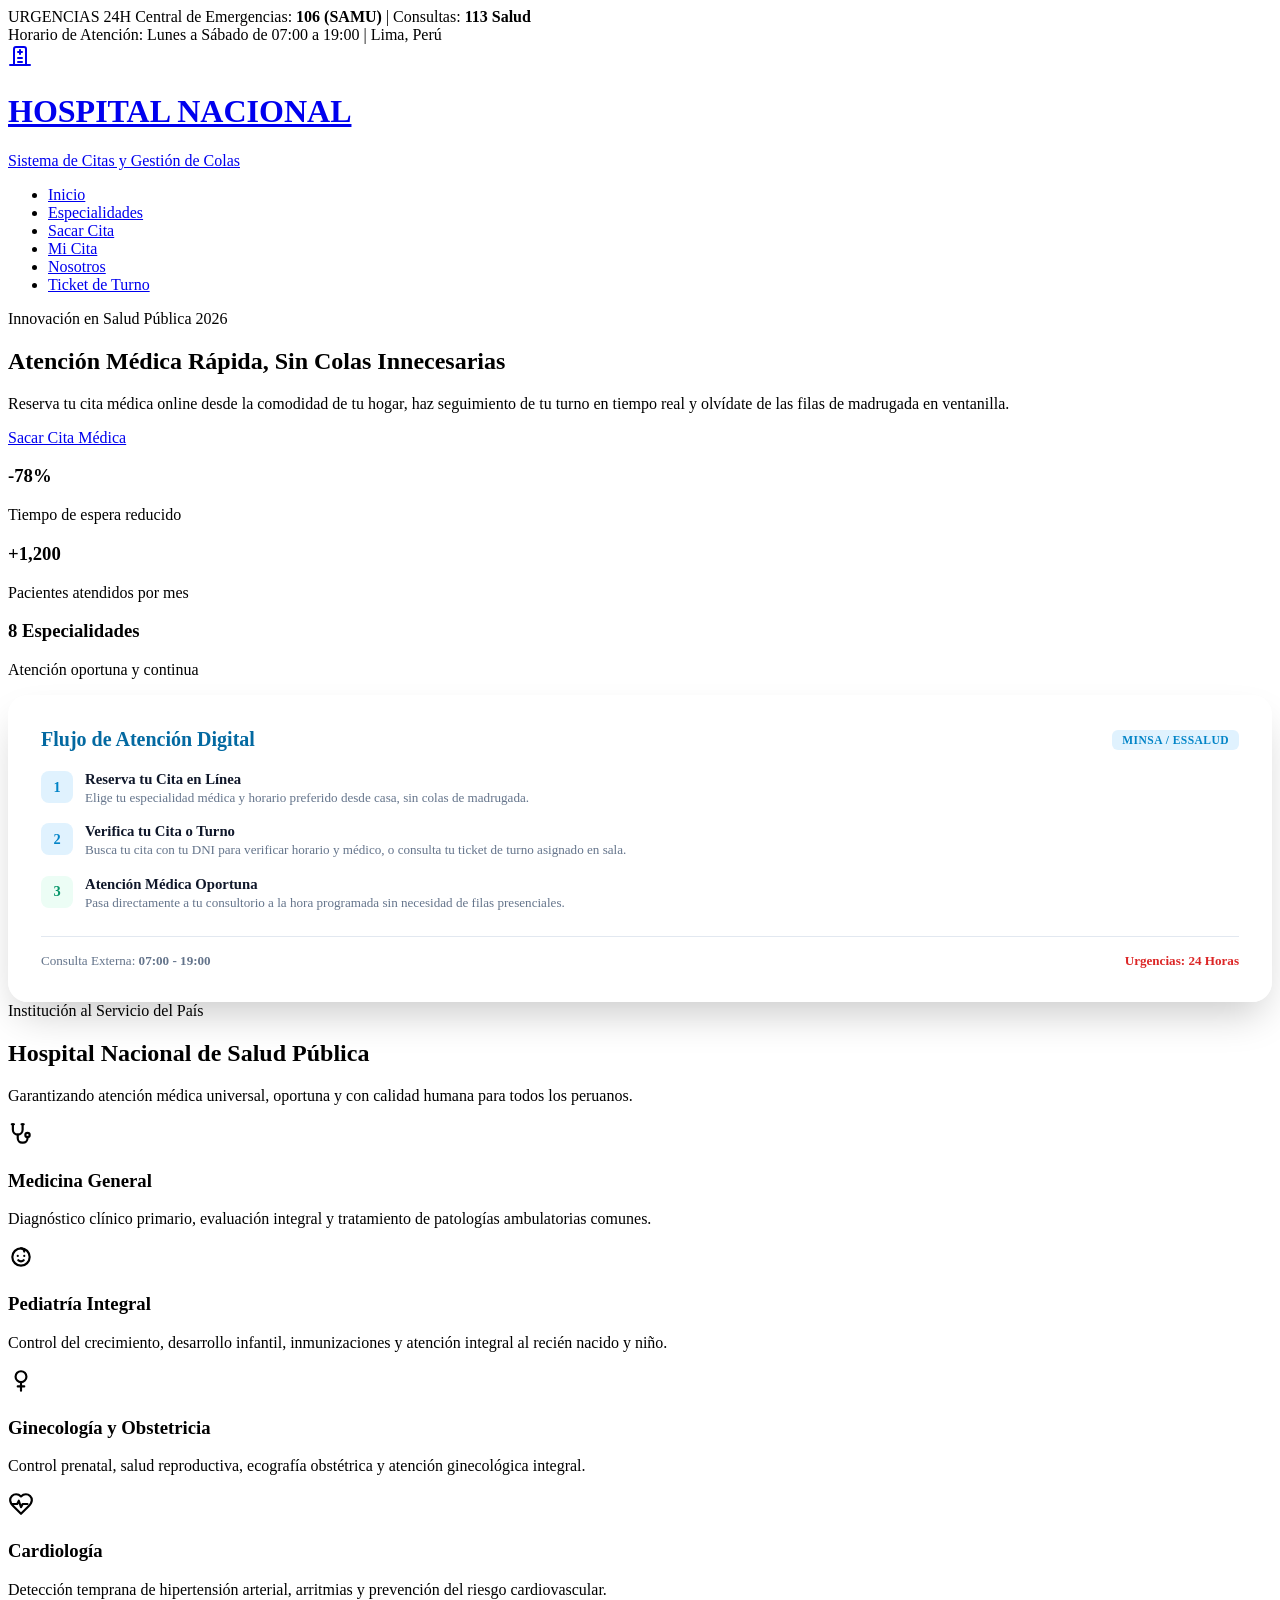
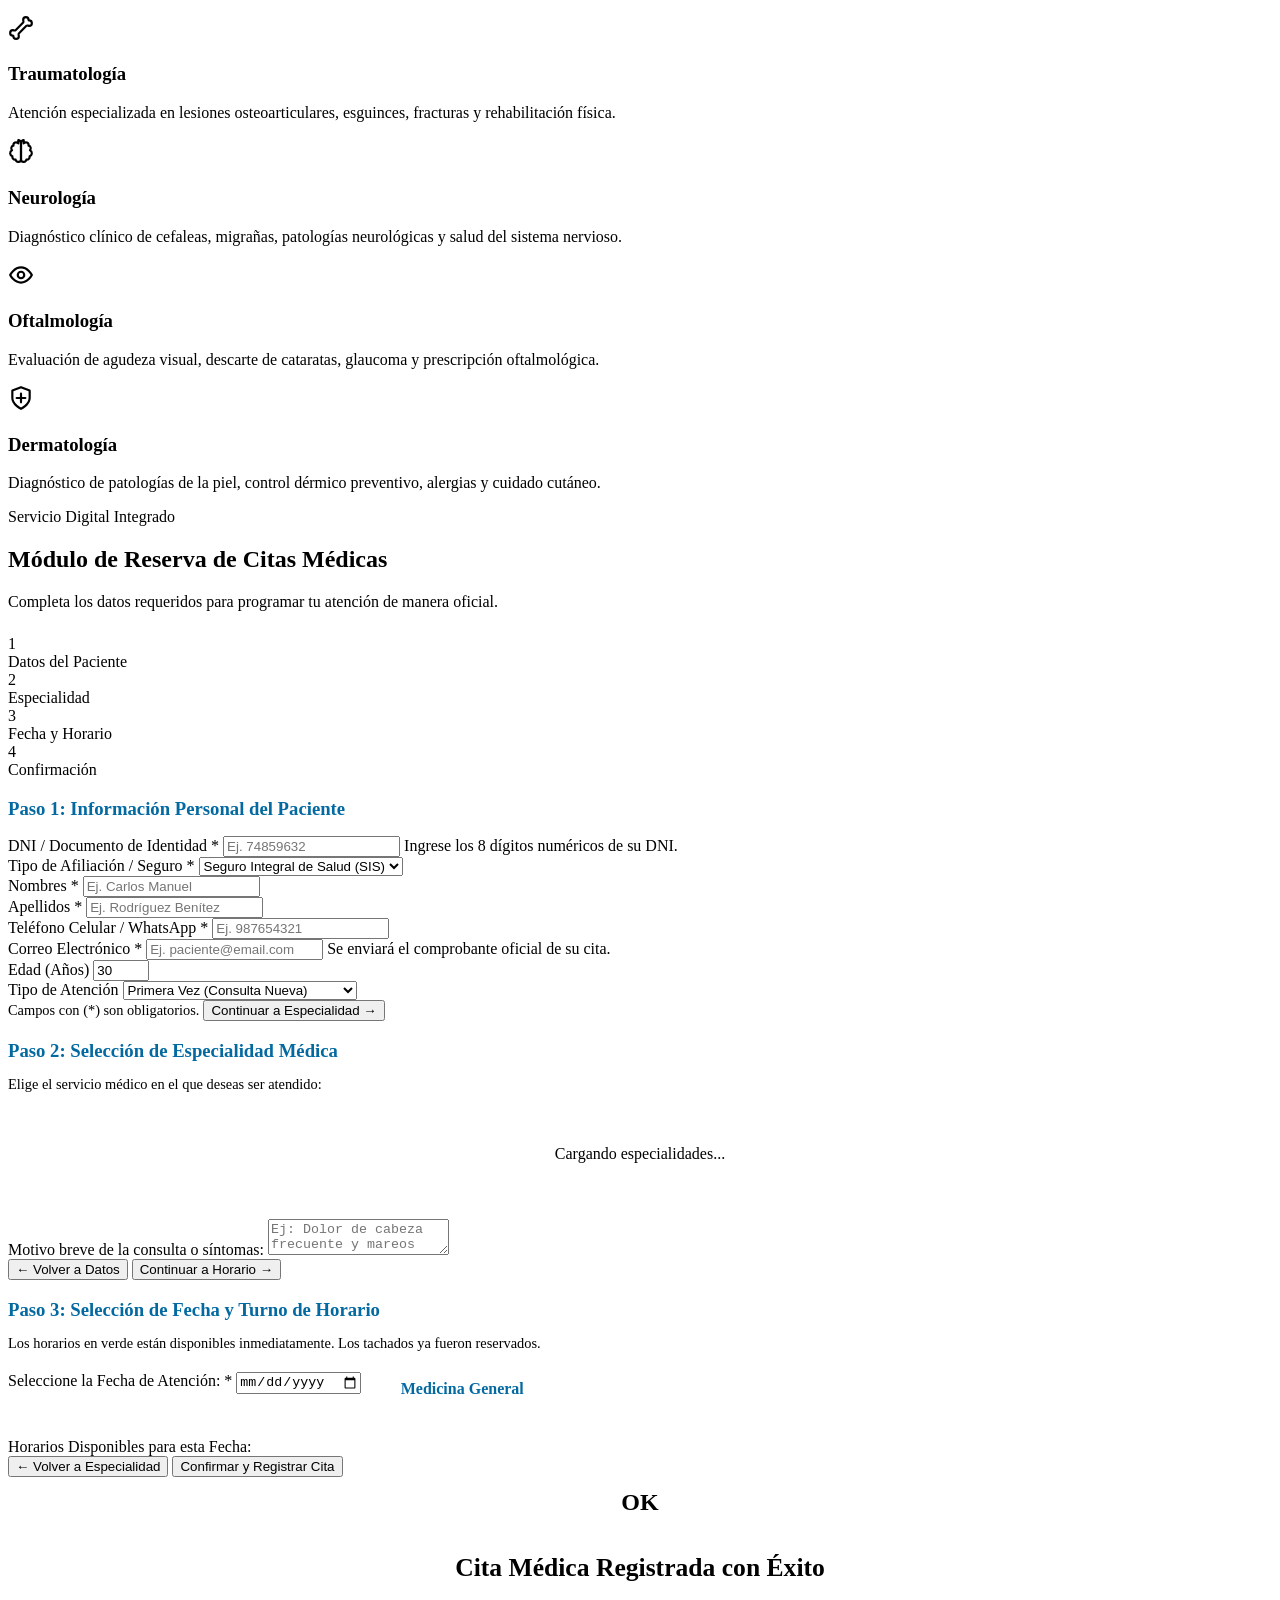
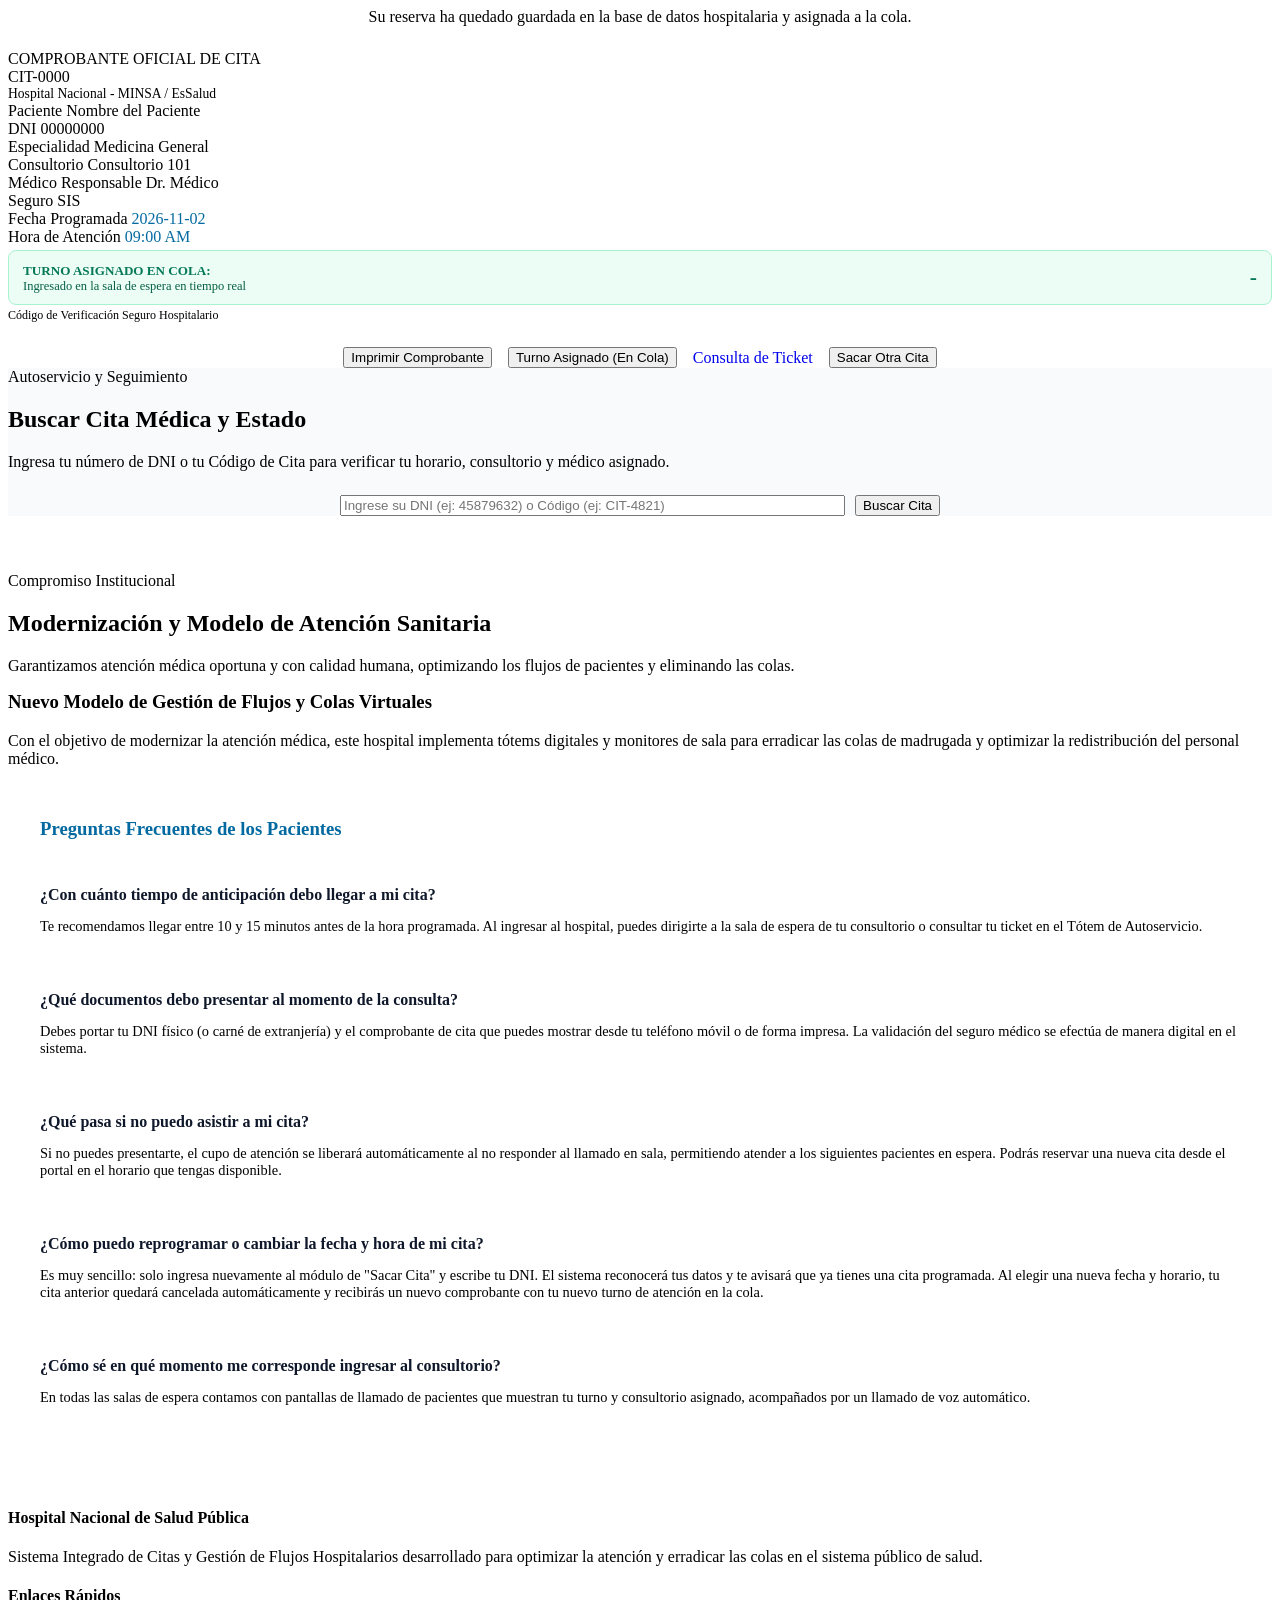
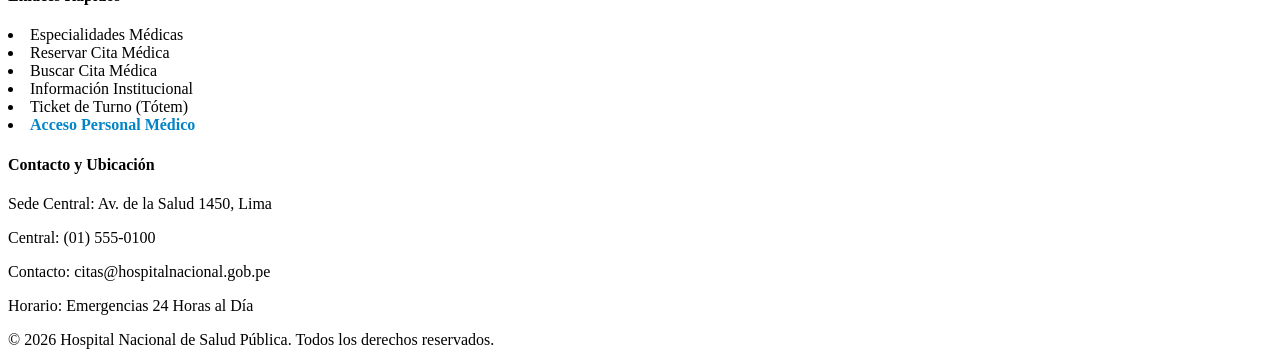
==== public/index.html @ 7a172f6b "Sistema Hospitalario - Version Oficial" ====
<!DOCTYPE html>
<html lang="es">
<head>
  <meta charset="UTF-8">
  <meta name="viewport" content="width=device-width, initial-scale=1.0">
  <title>Hospital Nacional de Salud Pública | Citas y Gestión de Colas</title>
  <link rel="stylesheet" href="/css/styles.css">
</head>
<body>

  <!-- Top Emergency / Notice Bar -->
  <div class="top-notice" id="inicio">
    <div>
      <span class="emergency-badge">URGENCIAS 24H</span> Central de Emergencias: <strong>106 (SAMU)</strong> | Consultas: <strong>113 Salud</strong>
    </div>
    <div>
      Horario de Atención: Lunes a Sábado de 07:00 a 19:00 | Lima, Perú
    </div>
  </div>

  <!-- Main Navigation -->
  <header class="navbar">
    <div class="nav-container">
      <a href="#inicio" class="brand">
        <div class="brand-icon">
          <svg width="24" height="24" viewBox="0 0 24 24" fill="none" stroke="currentColor" stroke-width="2" stroke-linecap="round" stroke-linejoin="round">
            <path d="M12 6v4"/>
            <path d="M14 8h-4"/>
            <path d="M18 21V5a2 2 0 0 0-2-2H8a2 2 0 0 0-2 2v16"/>
            <path d="M2 21h20"/>
            <path d="M10 14h4"/>
            <path d="M10 18h4"/>
          </svg>
        </div>
        <div class="brand-text">
          <h1>HOSPITAL NACIONAL</h1>
          <span>Sistema de Citas y Gestión de Colas</span>
        </div>
      </a>

      <ul class="nav-links">
        <li><a href="#inicio" class="active">Inicio</a></li>
        <li><a href="#especialidades">Especialidades</a></li>
        <li><a href="#sacar-cita">Sacar Cita</a></li>
        <li><a href="#consultar-cita">Mi Cita</a></li>
        <li><a href="#hospital-info">Nosotros</a></li>
        <li><a href="/totem">Ticket de Turno</a></li>
      </ul>
    </div>
  </header>

  <!-- Hero Section -->
  <section class="hero" id="hero">
    <div class="hero-content">
      <div>
        <span class="hero-badge">Innovación en Salud Pública 2026</span>
        <h2>Atención Médica Rápida, Sin Colas Innecesarias</h2>
        <p>
          Reserva tu cita médica online desde la comodidad de tu hogar, haz seguimiento de tu turno en tiempo real y olvídate de las filas de madrugada en ventanilla.
        </p>

        <div style="display: flex; gap: 1rem; flex-wrap: wrap;">
          <a href="#sacar-cita" class="btn btn-accent btn-lg">
            <span>Sacar Cita Médica</span>
          </a>
          <a href="#consultar-cita" class="btn btn-outline btn-lg" style="background: rgba(255,255,255,0.15); color: white; border-color: rgba(255,255,255,0.4);">
            <span>Buscar Mi Cita</span>
          </a>
        </div>

        <div class="hero-stats">
          <div class="hero-stat-item">
            <h3 id="stat-reduccion">-78%</h3>
            <p>Tiempo de espera reducido</p>
          </div>
          <div class="hero-stat-item">
            <h3 id="stat-atendidos">+1,200</h3>
            <p>Pacientes atendidos por mes</p>
          </div>
          <div class="hero-stat-item">
            <h3>8 Especialidades</h3>
            <p>Atención oportuna y continua</p>
          </div>
        </div>
      </div>

      <!-- Tarjeta Institucional de Flujo y Canales de Atención -->
      <div class="hero-card" style="background: rgba(255, 255, 255, 0.98); border-radius: 20px; padding: 2rem; box-shadow: 0 20px 40px -10px rgba(0, 0, 0, 0.22); border: 1px solid rgba(255, 255, 255, 0.7);">
        <div style="display: flex; align-items: center; justify-content: space-between; margin-bottom: 1.25rem;">
          <h3 style="margin: 0; font-size: 1.25rem; color: #0369a1; font-weight: 800;">Flujo de Atención Digital</h3>
          <span style="font-size: 0.72rem; font-weight: 800; color: #0284c7; background: #e0f2fe; padding: 4px 10px; border-radius: 6px; letter-spacing: 0.04em;">MINSA / ESSALUD</span>
        </div>

        <div style="display: flex; flex-direction: column; gap: 1rem;">
          <div style="display: flex; gap: 12px; align-items: flex-start;">
            <div style="width: 32px; height: 32px; border-radius: 8px; background: #e0f2fe; color: #0284c7; display: flex; align-items: center; justify-content: center; font-weight: 800; font-size: 0.9rem; flex-shrink: 0;">1</div>
            <div>
              <strong style="color: #0f172a; font-size: 0.92rem; display: block;">Reserva tu Cita en Línea</strong>
              <span style="color: #64748b; font-size: 0.82rem; line-height: 1.4;">Elige tu especialidad médica y horario preferido desde casa, sin colas de madrugada.</span>
            </div>
          </div>

          <div style="display: flex; gap: 12px; align-items: flex-start;">
            <div style="width: 32px; height: 32px; border-radius: 8px; background: #e0f2fe; color: #0284c7; display: flex; align-items: center; justify-content: center; font-weight: 800; font-size: 0.9rem; flex-shrink: 0;">2</div>
            <div>
              <strong style="color: #0f172a; font-size: 0.92rem; display: block;">Verifica tu Cita o Turno</strong>
              <span style="color: #64748b; font-size: 0.82rem; line-height: 1.4;">Busca tu cita con tu DNI para verificar horario y médico, o consulta tu ticket de turno asignado en sala.</span>
            </div>
          </div>

          <div style="display: flex; gap: 12px; align-items: flex-start;">
            <div style="width: 32px; height: 32px; border-radius: 8px; background: #ecfdf5; color: #059669; display: flex; align-items: center; justify-content: center; font-weight: 800; font-size: 0.9rem; flex-shrink: 0;">3</div>
            <div>
              <strong style="color: #0f172a; font-size: 0.92rem; display: block;">Atención Médica Oportuna</strong>
              <span style="color: #64748b; font-size: 0.82rem; line-height: 1.4;">Pasa directamente a tu consultorio a la hora programada sin necesidad de filas presenciales.</span>
            </div>
          </div>
        </div>

        <div style="margin-top: 1.5rem; padding-top: 1rem; border-top: 1px solid #e2e8f0; display: flex; justify-content: space-between; align-items: center; font-size: 0.82rem; color: #64748b;">
          <span>Consulta Externa: <strong>07:00 - 19:00</strong></span>
          <span style="color: #dc2626; font-weight: 700;">Urgencias: 24 Horas</span>
        </div>
      </div>
    </div>
  </section>

  <!-- Main Content Container -->
  <main class="container">

    <!-- SECCIÓN ESPECIALIDADES MÉDICAS -->
    <section class="hospital-services-section" id="especialidades">
      <div class="section-title">
        <span>Institución al Servicio del País</span>
        <h2>Hospital Nacional de Salud Pública</h2>
        <p>Garantizando atención médica universal, oportuna y con calidad humana para todos los peruanos.</p>
      </div>

      <div class="services-grid">
        <div class="service-card">
          <div class="service-icon" title="Medicina General">
            <svg width="26" height="26" viewBox="0 0 24 24" fill="none" stroke="currentColor" stroke-width="2" stroke-linecap="round" stroke-linejoin="round">
              <path d="M4.5 3v5a4.5 4.5 0 0 0 9 0V3"/>
              <path d="M9 12.5v3.5a4 4 0 0 0 4 4h1a4 4 0 0 0 4-4v-1.5"/>
              <circle cx="18" cy="13" r="2"/>
              <path d="M3.5 3h2M12.5 3h2"/>
            </svg>
          </div>
          <h3>Medicina General</h3>
          <p>Diagnóstico clínico primario, evaluación integral y tratamiento de patologías ambulatorias comunes.</p>
        </div>

        <div class="service-card">
          <div class="service-icon" title="Pediatría Integral">
            <svg width="26" height="26" viewBox="0 0 24 24" fill="none" stroke="currentColor" stroke-width="2" stroke-linecap="round" stroke-linejoin="round">
              <circle cx="12" cy="12" r="8"/>
              <path d="M9 11h.01M15 11h.01"/>
              <path d="M9.5 15a3.5 3.5 0 0 0 5 0"/>
              <path d="M12 4a3 3 0 0 1 3 3"/>
            </svg>
          </div>
          <h3>Pediatría Integral</h3>
          <p>Control del crecimiento, desarrollo infantil, inmunizaciones y atención integral al recién nacido y niño.</p>
        </div>

        <div class="service-card">
          <div class="service-icon" title="Ginecología y Obstetricia">
            <svg width="26" height="26" viewBox="0 0 24 24" fill="none" stroke="currentColor" stroke-width="2" stroke-linecap="round" stroke-linejoin="round">
              <circle cx="12" cy="8" r="5"/>
              <path d="M12 13v8"/>
              <path d="M9 17h6"/>
            </svg>
          </div>
          <h3>Ginecología y Obstetricia</h3>
          <p>Control prenatal, salud reproductiva, ecografía obstétrica y atención ginecológica integral.</p>
        </div>

        <div class="service-card">
          <div class="service-icon" title="Cardiología">
            <svg width="26" height="26" viewBox="0 0 24 24" fill="none" stroke="currentColor" stroke-width="2" stroke-linecap="round" stroke-linejoin="round">
              <path d="M19 14c1.5-1.5 3-3.2 3-5.5A5.5 5.5 0 0 0 16.5 3c-1.8 0-3 .5-4.5 2-1.5-1.5-2.7-2-4.5-2A5.5 5.5 0 0 0 2 8.5c0 2.3 1.5 4 3 5.5l7 7Z"/>
              <path d="M3.5 12h5l1.5-3 2 6 1.5-3h4.5"/>
            </svg>
          </div>
          <h3>Cardiología</h3>
          <p>Detección temprana de hipertensión arterial, arritmias y prevención del riesgo cardiovascular.</p>
        </div>

        <div class="service-card">
          <div class="service-icon" title="Traumatología">
            <svg width="26" height="26" viewBox="0 0 24 24" fill="none" stroke="currentColor" stroke-width="2" stroke-linecap="round" stroke-linejoin="round">
              <path d="M17 10c.7-.7 1.69 0 2.5 0a2.5 2.5 0 1 0 0-5 .5.5 0 0 1-.5-.5 2.5 2.5 0 1 0-5 0c0 .81.7 1.8 0 2.5l-7 7c-.7.7-1.69 0-2.5 0a2.5 2.5 0 1 0 0 5c.28 0 .5.22.5.5a2.5 2.5 0 1 0 5 0c0-.81-.7-1.8 0-2.5Z"/>
            </svg>
          </div>
          <h3>Traumatología</h3>
          <p>Atención especializada en lesiones osteoarticulares, esguinces, fracturas y rehabilitación física.</p>
        </div>

        <div class="service-card">
          <div class="service-icon" title="Neurología">
            <svg width="26" height="26" viewBox="0 0 24 24" fill="none" stroke="currentColor" stroke-width="2" stroke-linecap="round" stroke-linejoin="round">
              <path d="M9.5 2A2.5 2.5 0 0 1 12 4.5v15a2.5 2.5 0 0 1-4.96.44 2.5 2.5 0 0 1-2.96-3.08 3 3 0 0 1-.34-5.58 2.5 2.5 0 0 1 1.32-4.24 2.5 2.5 0 0 1 4.44-2.04Z"/>
              <path d="M14.5 2A2.5 2.5 0 0 0 12 4.5v15a2.5 2.5 0 0 0 4.96.44 2.5 2.5 0 0 0 2.96-3.08 3 3 0 0 0 .34-5.58 2.5 2.5 0 0 0-1.32-4.24 2.5 2.5 0 0 0-4.44-2.04Z"/>
            </svg>
          </div>
          <h3>Neurología</h3>
          <p>Diagnóstico clínico de cefaleas, migrañas, patologías neurológicas y salud del sistema nervioso.</p>
        </div>

        <div class="service-card">
          <div class="service-icon" title="Oftalmología">
            <svg width="26" height="26" viewBox="0 0 24 24" fill="none" stroke="currentColor" stroke-width="2" stroke-linecap="round" stroke-linejoin="round">
              <path d="M2 12s3.5-7 10-7 10 7 10 7-3.5 7-10 7-10-7-10-7Z"/>
              <circle cx="12" cy="12" r="3"/>
            </svg>
          </div>
          <h3>Oftalmología</h3>
          <p>Evaluación de agudeza visual, descarte de cataratas, glaucoma y prescripción oftalmológica.</p>
        </div>

        <div class="service-card">
          <div class="service-icon" title="Dermatología">
            <svg width="26" height="26" viewBox="0 0 24 24" fill="none" stroke="currentColor" stroke-width="2" stroke-linecap="round" stroke-linejoin="round">
              <path d="M12 22s8-4 8-10V5l-8-3-8 3v7c0 6 8 10 8 10z"/>
              <path d="M12 8v8"/>
              <path d="M8 12h8"/>
            </svg>
          </div>
          <h3>Dermatología</h3>
          <p>Diagnóstico de patologías de la piel, control dérmico preventivo, alergias y cuidado cutáneo.</p>
        </div>
      </div>
    </section>

    <!-- SECCIÓN SACAR CITA (RESERVA PASO A PASO) -->
    <section class="booking-section" id="sacar-cita">
      <div class="section-title" style="margin-bottom: 1.5rem;">
        <span>Servicio Digital Integrado</span>
        <h2>Módulo de Reserva de Citas Médicas</h2>
        <p>Completa los datos requeridos para programar tu atención de manera oficial.</p>
      </div>

      <!-- Step Indicators -->
      <div class="wizard-steps">
        <div class="step-indicator active" id="step-ind-1">
          <div class="step-circle">1</div>
          <span class="step-label">Datos del Paciente</span>
        </div>
        <div class="step-indicator" id="step-ind-2">
          <div class="step-circle">2</div>
          <span class="step-label">Especialidad</span>
        </div>
        <div class="step-indicator" id="step-ind-3">
          <div class="step-circle">3</div>
          <span class="step-label">Fecha y Horario</span>
        </div>
        <div class="step-indicator" id="step-ind-4">
          <div class="step-circle">4</div>
          <span class="step-label">Confirmación</span>
        </div>
      </div>

      <!-- Form Container -->
      <form id="booking-form" onsubmit="return false;">

        <!-- PASO 1: DATOS DEL PACIENTE -->
        <div class="wizard-pane active" id="pane-1">
          <h3 style="margin-bottom: 1rem; color: #0369a1;">Paso 1: Información Personal del Paciente</h3>
          
          <div id="paciente-dni-aviso" style="display: none; margin-bottom: 1.25rem;"></div>

          <div class="form-grid">
            <div class="form-group">
              <label for="paciente-dni">DNI / Documento de Identidad <span class="req">*</span></label>
              <input type="tel" id="paciente-dni" inputmode="numeric" pattern="[0-9]*" maxlength="8" placeholder="Ej. 74859632" required>
              <span class="help-text">Ingrese los 8 dígitos numéricos de su DNI.</span>
            </div>

            <div class="form-group">
              <label for="paciente-seguro">Tipo de Afiliación / Seguro <span class="req">*</span></label>
              <select id="paciente-seguro" required>
                <option value="SIS">Seguro Integral de Salud (SIS)</option>
                <option value="EsSalud">EsSalud (Asegurado Regular)</option>
                <option value="Particular">Particular / Sin Seguro</option>
                <option value="Otro">Convenio Institucional</option>
              </select>
            </div>

            <div class="form-group">
              <label for="paciente-nombres">Nombres <span class="req">*</span></label>
              <input type="text" id="paciente-nombres" placeholder="Ej. Carlos Manuel" required>
            </div>

            <div class="form-group">
              <label for="paciente-apellidos">Apellidos <span class="req">*</span></label>
              <input type="text" id="paciente-apellidos" placeholder="Ej. Rodríguez Benítez" required>
            </div>

            <div class="form-group">
              <label for="paciente-telefono">Teléfono Celular / WhatsApp <span class="req">*</span></label>
              <input type="tel" id="paciente-telefono" inputmode="numeric" pattern="[0-9]*" maxlength="9" placeholder="Ej. 987654321" required>
            </div>

            <div class="form-group">
              <label for="paciente-correo">Correo Electrónico <span class="req">*</span></label>
              <input type="email" id="paciente-correo" placeholder="Ej. paciente@email.com" required>
              <span class="help-text">Se enviará el comprobante oficial de su cita.</span>
            </div>

            <div class="form-group">
              <label for="paciente-edad">Edad (Años)</label>
              <input type="number" id="paciente-edad" min="0" max="110" placeholder="Ej. 34" value="30">
            </div>

            <div class="form-group">
              <label for="paciente-tipo-consulta">Tipo de Atención</label>
              <select id="paciente-tipo-consulta">
                <option value="Primera vez">Primera Vez (Consulta Nueva)</option>
                <option value="Control">Control Médico / Seguimiento</option>
                <option value="Lectura de resultados">Lectura de Exámenes o Laboratorio</option>
              </select>
            </div>
          </div>

          <div class="wizard-footer">
            <span style="color: var(--text-muted); font-size: 0.9rem;">Campos con (*) son obligatorios.</span>
            <button type="button" class="btn btn-primary" onclick="irPaso(2)">
              Continuar a Especialidad &rarr;
            </button>
          </div>
        </div>

        <!-- PASO 2: ESPECIALIDAD Y MOTIVO -->
        <div class="wizard-pane" id="pane-2">
          <h3 style="margin-bottom: 0.5rem; color: #0369a1;">Paso 2: Selección de Especialidad Médica</h3>
          <p style="color: var(--text-muted); font-size: 0.9rem; margin-bottom: 1.25rem;">
            Elige el servicio médico en el que deseas ser atendido:
          </p>

          <div class="specialty-cards" id="specialties-container">
            <!-- Cargado dinámicamente desde /api/especialidades -->
            <div style="text-align: center; padding: 2rem; color: var(--text-muted);">Cargando especialidades...</div>
          </div>

          <div class="form-group full-width" style="margin-top: 1.5rem;">
            <label for="paciente-motivo">Motivo breve de la consulta o síntomas:</label>
            <textarea id="paciente-motivo" rows="2" placeholder="Ej: Dolor de cabeza frecuente y mareos desde hace una semana..."></textarea>
          </div>

          <div class="wizard-footer">
            <button type="button" class="btn btn-outline" onclick="irPaso(1)">
              &larr; Volver a Datos
            </button>
            <button type="button" class="btn btn-primary" onclick="irPaso(3)">
              Continuar a Horario &rarr;
            </button>
          </div>
        </div>

        <!-- PASO 3: FECHA Y HORA -->
        <div class="wizard-pane" id="pane-3">
          <h3 style="margin-bottom: 0.5rem; color: #0369a1;">Paso 3: Selección de Fecha y Turno de Horario</h3>
          <p style="color: var(--text-muted); font-size: 0.9rem; margin-bottom: 1.25rem;">
            Los horarios en verde están disponibles inmediatamente. Los tachados ya fueron reservados.
          </p>

          <div style="display: flex; gap: 1.5rem; flex-wrap: wrap; margin-bottom: 1.5rem;">
            <div class="form-group" style="min-width: 250px;">
              <label for="cita-fecha">Seleccione la Fecha de Atención: <span class="req">*</span></label>
              <input type="date" id="cita-fecha" onchange="cargarHorariosDisponibles()">
            </div>
            <div style="display: flex; align-items: flex-end; padding-bottom: 8px;">
              <span id="label-especialidad-seleccionada" style="font-weight: 700; color: #0369a1; background: var(--primary-light); padding: 8px 16px; border-radius: 8px;">
                Medicina General
              </span>
            </div>
          </div>

          <label>Horarios Disponibles para esta Fecha:</label>
          <div class="slots-container" id="slots-container">
            <!-- Horarios dinámicos -->
          </div>

          <div class="wizard-footer">
            <button type="button" class="btn btn-outline" onclick="irPaso(2)">
              &larr; Volver a Especialidad
            </button>
            <button type="button" class="btn btn-accent btn-lg" id="btn-confirmar-cita" onclick="confirmarYGuardarCita()">
              Confirmar y Registrar Cita
            </button>
          </div>
        </div>

        <!-- PASO 4: CONFIRMACIÓN Y COMPROBANTE -->
        <div class="wizard-pane" id="pane-4">
          <div style="text-align: center; margin-bottom: 1.5rem;">
            <div style="width: 50px; height: 50px; border-radius: 50%; background: var(--accent-light); color: var(--accent); display: flex; align-items: center; justify-content: center; margin: 0 auto 10px auto; font-size: 1.5rem; font-weight: bold;">
              OK
            </div>
            <h3 style="color: var(--accent); font-size: 1.6rem;" id="res-titulo-confirmacion">Cita Médica Registrada con Éxito</h3>
            <p style="color: var(--text-muted);" id="res-subtitulo-confirmacion">Su reserva ha quedado guardada en la base de datos hospitalaria y asignada a la cola.</p>
            <div id="res-correo-banner" style="display: none; background: #f0fdf4; border: 1px solid #bbf7d0; color: #166534; padding: 8px 16px; border-radius: 8px; font-size: 0.88rem; margin: 10px auto 0 auto; max-width: 550px;"></div>
          </div>

          <div id="res-reprogramada-banner" style="display: none; background: #fffbeb; border: 1px solid #fcd34d; color: #92400e; padding: 12px 16px; border-radius: 10px; font-size: 0.9rem; margin: 0 auto 1.5rem auto; max-width: 600px; text-align: center;"></div>

          <!-- Comprobante / Ticket -->
          <div class="ticket-wrapper" id="ticket-confirmacion">
            <div class="ticket-header">
              <span class="ticket-badge">COMPROBANTE OFICIAL DE CITA</span>
              <div class="ticket-code" id="res-codigo-cita">CIT-0000</div>
              <div style="font-size: 0.85rem; color: var(--text-muted);">Hospital Nacional - MINSA / EsSalud</div>
            </div>

            <div class="ticket-body">
              <div class="ticket-item">
                <span class="lbl">Paciente</span>
                <span class="val" id="res-paciente">Nombre del Paciente</span>
              </div>
              <div class="ticket-item">
                <span class="lbl">DNI</span>
                <span class="val" id="res-dni">00000000</span>
              </div>
              <div class="ticket-item">
                <span class="lbl">Especialidad</span>
                <span class="val" id="res-especialidad">Medicina General</span>
              </div>
              <div class="ticket-item">
                <span class="lbl">Consultorio</span>
                <span class="val" id="res-consultorio">Consultorio 101</span>
              </div>
              <div class="ticket-item">
                <span class="lbl">Médico Responsable</span>
                <span class="val" id="res-medico">Dr. Médico</span>
              </div>
              <div class="ticket-item">
                <span class="lbl">Seguro</span>
                <span class="val" id="res-seguro">SIS</span>
              </div>
              <div class="ticket-item">
                <span class="lbl">Fecha Programada</span>
                <span class="val" id="res-fecha" style="color: #0369a1;">2026-11-02</span>
              </div>
              <div class="ticket-item">
                <span class="lbl">Hora de Atención</span>
                <span class="val" id="res-hora" style="color: #0369a1;">09:00 AM</span>
              </div>

              <div class="ticket-item" style="grid-column: span 2; background: #ecfdf5; border: 1px solid #a7f3d0; border-radius: 8px; padding: 10px 14px; display: flex; justify-content: space-between; align-items: center; margin-top: 4px;">
                <div>
                  <span class="lbl" style="color: #047857; font-weight: 700; font-size: 0.82rem; text-transform: uppercase;">Turno Asignado en Cola:</span>
                  <div style="font-size: 0.78rem; color: #065f46;">Ingresado en la sala de espera en tiempo real</div>
                </div>
                <span class="val" id="res-turno-asignado" style="color: #047857; font-weight: 900; font-size: 1.35rem;">-</span>
              </div>
            </div>

            <div class="ticket-barcode">
              <div class="barcode-lines"></div>
              <small style="color: var(--text-muted); font-size: 0.75rem;">Código de Verificación Seguro Hospitalario</small>
            </div>
          </div>

          <div style="display: flex; justify-content: center; gap: 1rem; flex-wrap: wrap; margin-top: 1.5rem;" class="no-print">
            <button type="button" class="btn btn-outline" onclick="window.print()">
              Imprimir Comprobante
            </button>
            <button type="button" class="btn btn-accent" id="btn-generar-turno-inmediato" onclick="hacerCheckInDesdeCita()">
              Turno Asignado (En Cola)
            </button>
            <a href="/totem" class="btn btn-outline" style="text-decoration: none; display: inline-flex; align-items: center;">
              Consulta de Ticket
            </a>
            <button type="button" class="btn btn-primary" onclick="reiniciarFormulario()">
              Sacar Otra Cita
            </button>
          </div>
        </div>

      </form>
    </section>

    <!-- SECCIÓN BUSCAR MI CITA / ESTADO DE ATENCIÓN -->
    <section class="booking-section" id="consultar-cita" style="background: #f8fafc;">
      <div class="section-title" style="margin-bottom: 1.5rem;">
        <span>Autoservicio y Seguimiento</span>
        <h2>Buscar Cita Médica y Estado</h2>
        <p>Ingresa tu número de DNI o tu Código de Cita para verificar tu horario, consultorio y médico asignado.</p>
      </div>

      <div style="max-width: 600px; margin: 0 auto; display: flex; gap: 10px;">
        <input type="text" id="input-buscar-cita" placeholder="Ingrese su DNI (ej: 45879632) o Código (ej: CIT-4821)" style="flex: 1;">
        <button class="btn btn-primary" onclick="buscarCitaPaciente()">Buscar Cita</button>
      </div>

      <div id="resultado-busqueda" style="margin-top: 2rem;"></div>
    </section>

    <!-- SECCIÓN NOSOTROS / INFORMACIÓN INSTITUCIONAL Y PREGUNTAS FRECUENTES -->
    <section id="hospital-info" style="margin: 3.5rem 0;">
      <div class="section-title">
        <span>Compromiso Institucional</span>
        <h2>Modernización y Modelo de Atención Sanitaria</h2>
        <p>Garantizamos atención médica oportuna y con calidad humana, optimizando los flujos de pacientes y eliminando las colas.</p>
      </div>

      <!-- Banner de Compromiso -->
      <div class="info-banner">
        <div>
          <h3 style="margin-top: 0;">Nuevo Modelo de Gestión de Flujos y Colas Virtuales</h3>
          <p style="margin-bottom: 0;">
            Con el objetivo de modernizar la atención médica, este hospital implementa tótems digitales y monitores de sala para erradicar las colas de madrugada y optimizar la redistribución del personal médico.
          </p>
        </div>
      </div>

      <!-- Preguntas Frecuentes -->
      <div style="background: white; border: 1px solid var(--border); border-radius: 16px; padding: 2rem;">
        <h3 style="margin-bottom: 1.5rem; color: #0369a1;">Preguntas Frecuentes de los Pacientes</h3>
        
        <div style="display: grid; gap: 1.25rem;">
          <div>
            <h4 style="font-size: 1rem; color: #0f172a; margin-bottom: 4px;">¿Con cuánto tiempo de anticipación debo llegar a mi cita?</h4>
            <p style="color: var(--text-muted); font-size: 0.9rem;">
              Te recomendamos llegar entre 10 y 15 minutos antes de la hora programada. Al ingresar al hospital, puedes dirigirte a la sala de espera de tu consultorio o consultar tu ticket en el Tótem de Autoservicio.
            </p>
          </div>

          <div>
            <h4 style="font-size: 1rem; color: #0f172a; margin-bottom: 4px;">¿Qué documentos debo presentar al momento de la consulta?</h4>
            <p style="color: var(--text-muted); font-size: 0.9rem;">
              Debes portar tu DNI físico (o carné de extranjería) y el comprobante de cita que puedes mostrar desde tu teléfono móvil o de forma impresa. La validación del seguro médico se efectúa de manera digital en el sistema.
            </p>
          </div>

          <div>
            <h4 style="font-size: 1rem; color: #0f172a; margin-bottom: 4px;">¿Qué pasa si no puedo asistir a mi cita?</h4>
            <p style="color: var(--text-muted); font-size: 0.9rem;">
              Si no puedes presentarte, el cupo de atención se liberará automáticamente al no responder al llamado en sala, permitiendo atender a los siguientes pacientes en espera. Podrás reservar una nueva cita desde el portal en el horario que tengas disponible.
            </p>
          </div>

          <div>
            <h4 style="font-size: 1rem; color: #0f172a; margin-bottom: 4px;">¿Cómo puedo reprogramar o cambiar la fecha y hora de mi cita?</h4>
            <p style="color: var(--text-muted); font-size: 0.9rem;">
              Es muy sencillo: solo ingresa nuevamente al módulo de "Sacar Cita" y escribe tu DNI. El sistema reconocerá tus datos y te avisará que ya tienes una cita programada. Al elegir una nueva fecha y horario, tu cita anterior quedará cancelada automáticamente y recibirás un nuevo comprobante con tu nuevo turno de atención en la cola.
            </p>
          </div>

          <div>
            <h4 style="font-size: 1rem; color: #0f172a; margin-bottom: 4px;">¿Cómo sé en qué momento me corresponde ingresar al consultorio?</h4>
            <p style="color: var(--text-muted); font-size: 0.9rem;">
              En todas las salas de espera contamos con pantallas de llamado de pacientes que muestran tu turno y consultorio asignado, acompañados por un llamado de voz automático.
            </p>
          </div>
        </div>
      </div>
    </section>

  </main>

  <!-- Footer -->
  <footer>
    <div class="footer-content">
      <div class="footer-col">
        <h4 style="display: flex; align-items: center; gap: 8px;">
          Hospital Nacional de Salud Pública
        </h4>
        <p>
          Sistema Integrado de Citas y Gestión de Flujos Hospitalarios desarrollado para optimizar la atención y erradicar las colas en el sistema público de salud.
        </p>
      </div>

      <div class="footer-col">
        <h4>Enlaces Rápidos</h4>
        <li><a href="#especialidades" style="color: inherit; text-decoration: none;">Especialidades Médicas</a></li>
        <li><a href="#sacar-cita" style="color: inherit; text-decoration: none;">Reservar Cita Médica</a></li>
        <li><a href="#consultar-cita" style="color: inherit; text-decoration: none;">Buscar Cita Médica</a></li>
        <li><a href="#hospital-info" style="color: inherit; text-decoration: none;">Información Institucional</a></li>
        <li><a href="/totem" style="color: inherit; text-decoration: none;">Ticket de Turno (Tótem)</a></li>
        <li><a href="/dashboard" style="color: #0284c7; font-weight: 700; text-decoration: none;">Acceso Personal Médico</a></li>
      </div>

      <div class="footer-col">
        <h4>Contacto y Ubicación</h4>
        <p>Sede Central: Av. de la Salud 1450, Lima</p>
        <p>Central: (01) 555-0100</p>
        <p>Contacto: citas@hospitalnacional.gob.pe</p>
        <p>Horario: Emergencias 24 Horas al Día</p>
      </div>
    </div>

    <div class="footer-bottom">
      &copy; 2026 Hospital Nacional de Salud Pública. Todos los derechos reservados.
    </div>
  </footer>

  <script src="/js/main.js"></script>
</body>
</html>
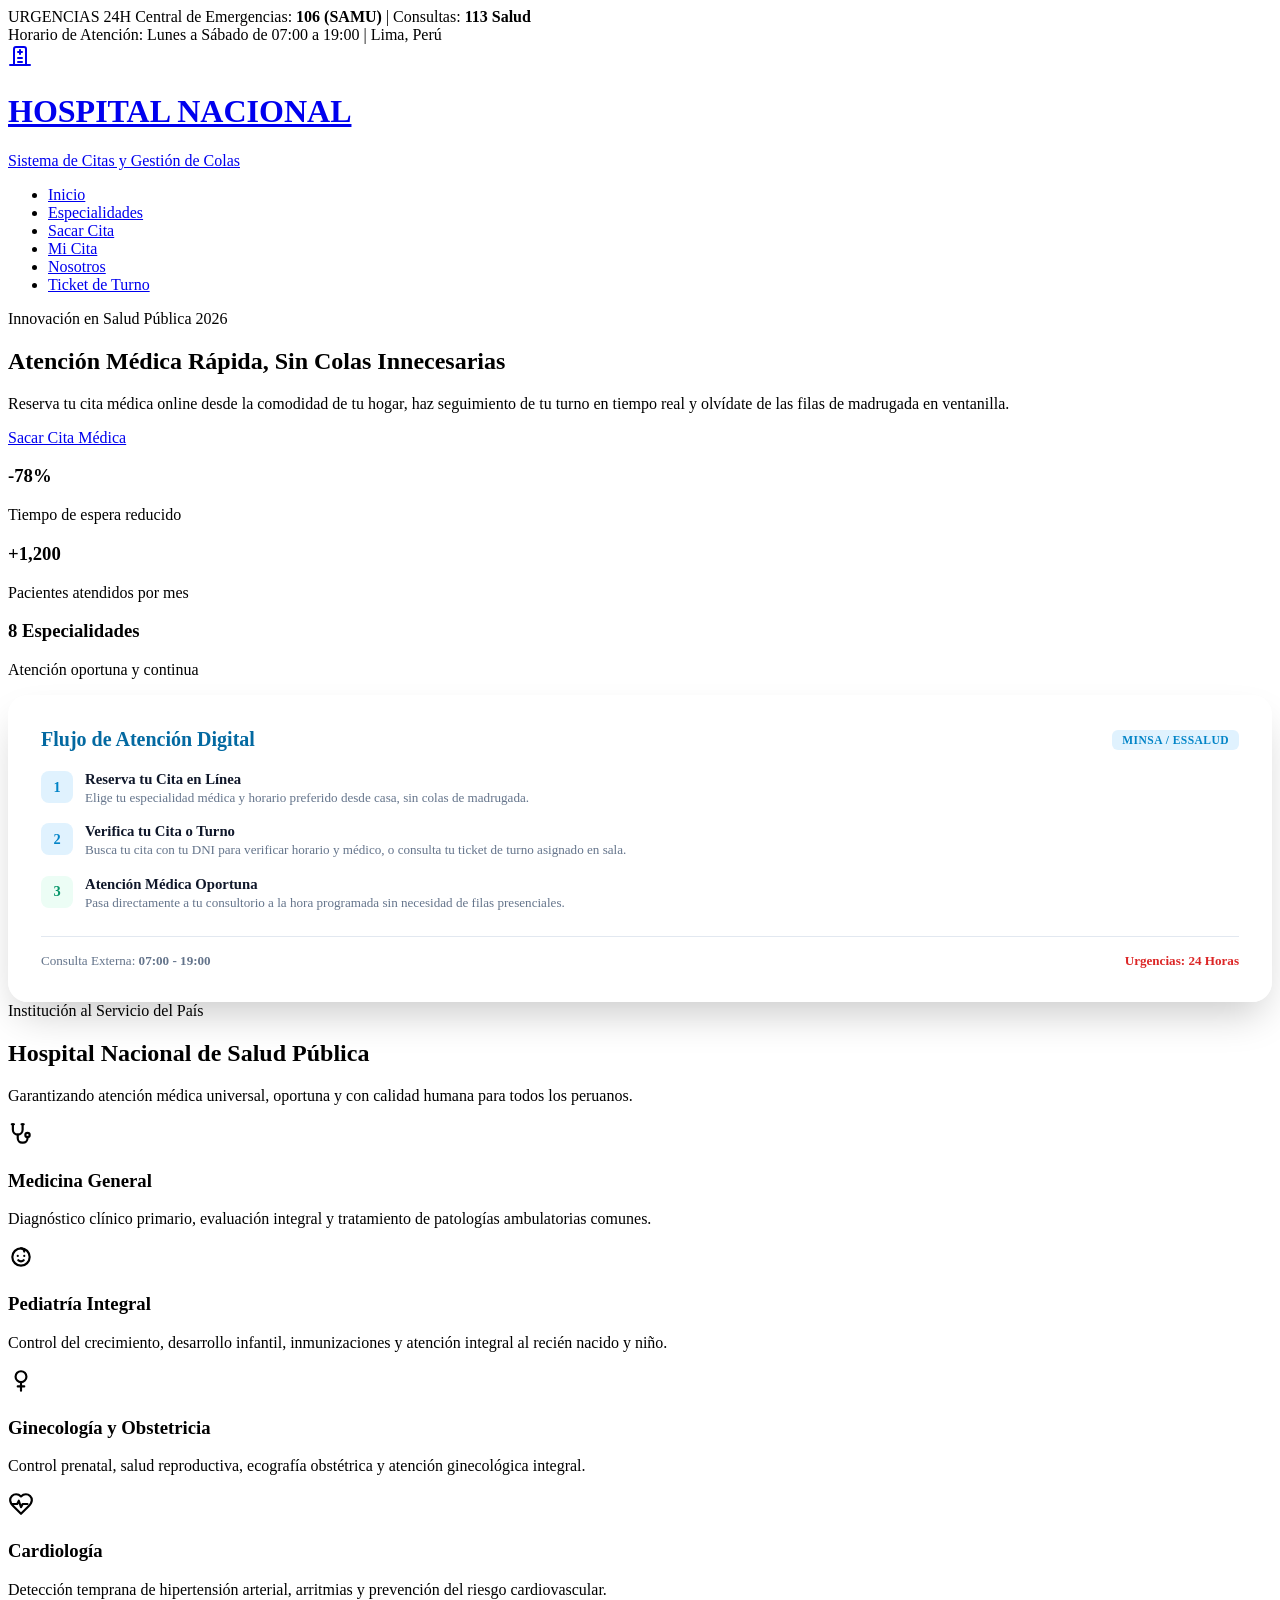
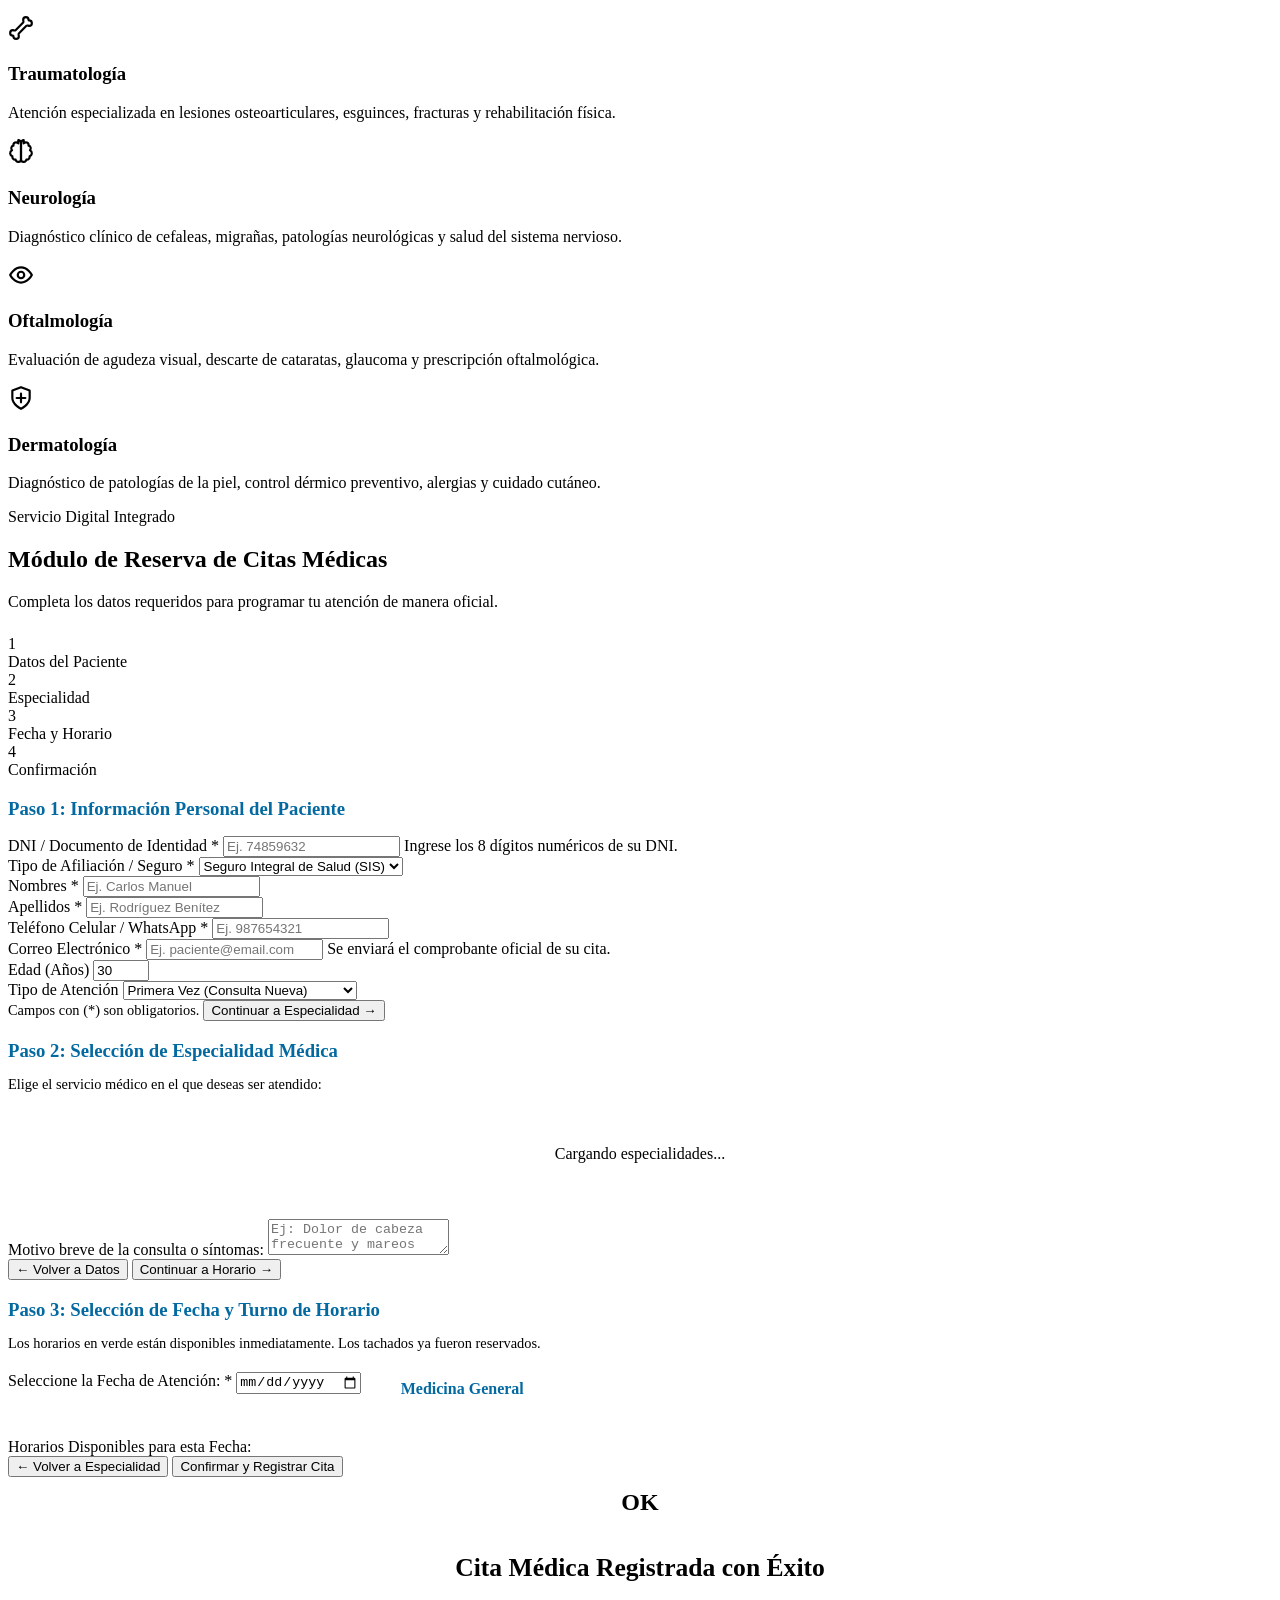
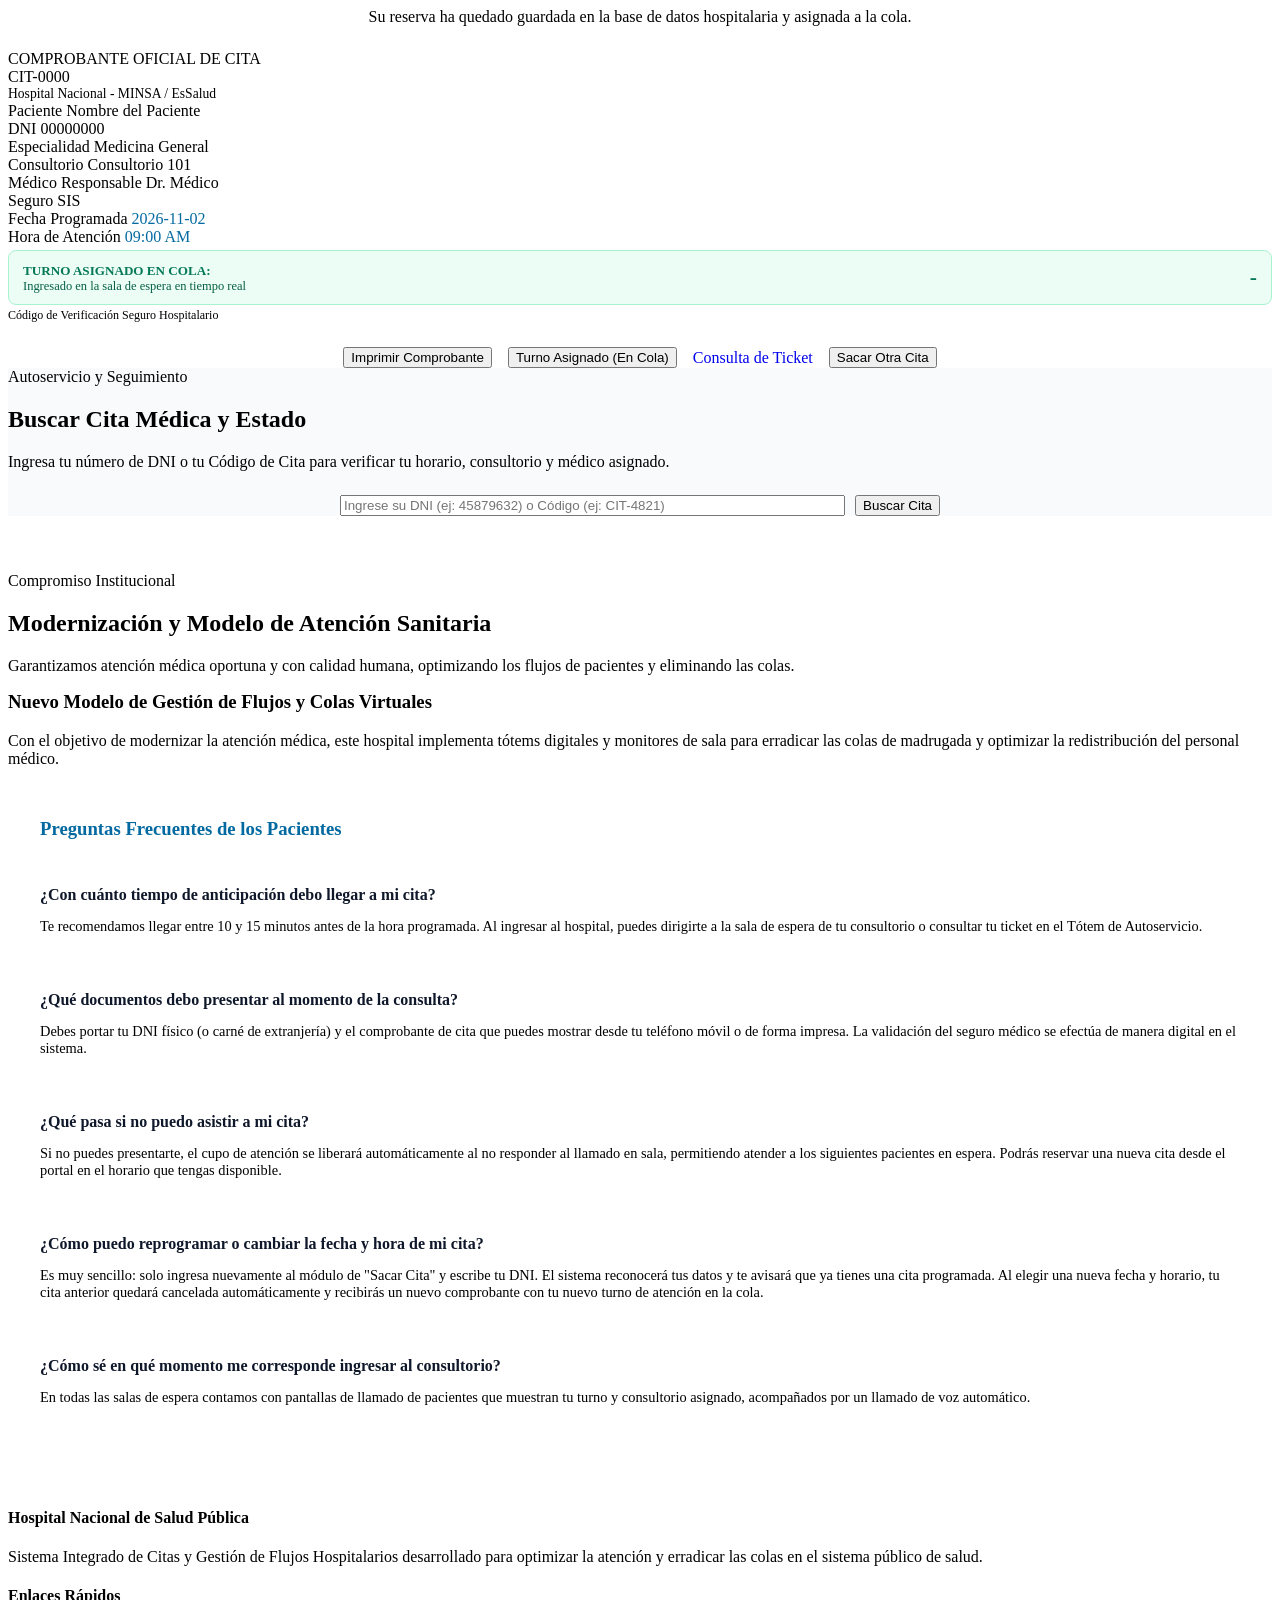
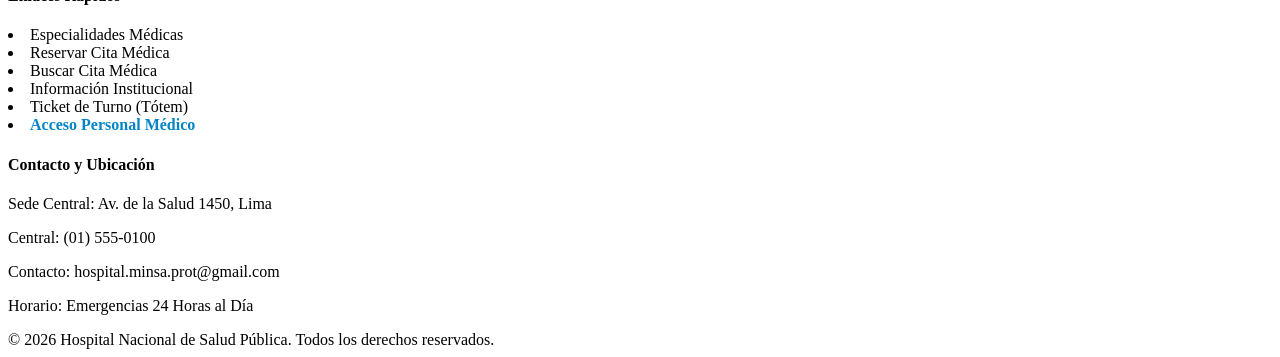
==== commit dcd9759c: "Actualizar correo oficial de contacto institucional a hospital.minsa.prot@gmail.com" ====
--- a/public/index.html
+++ b/public/index.html
@@ -585,7 +585,7 @@
         <h4>Contacto y Ubicación</h4>
         <p>Sede Central: Av. de la Salud 1450, Lima</p>
         <p>Central: (01) 555-0100</p>
-        <p>Contacto: citas@hospitalnacional.gob.pe</p>
+        <p>Contacto: hospital.minsa.prot@gmail.com</p>
         <p>Horario: Emergencias 24 Horas al Día</p>
       </div>
     </div>
